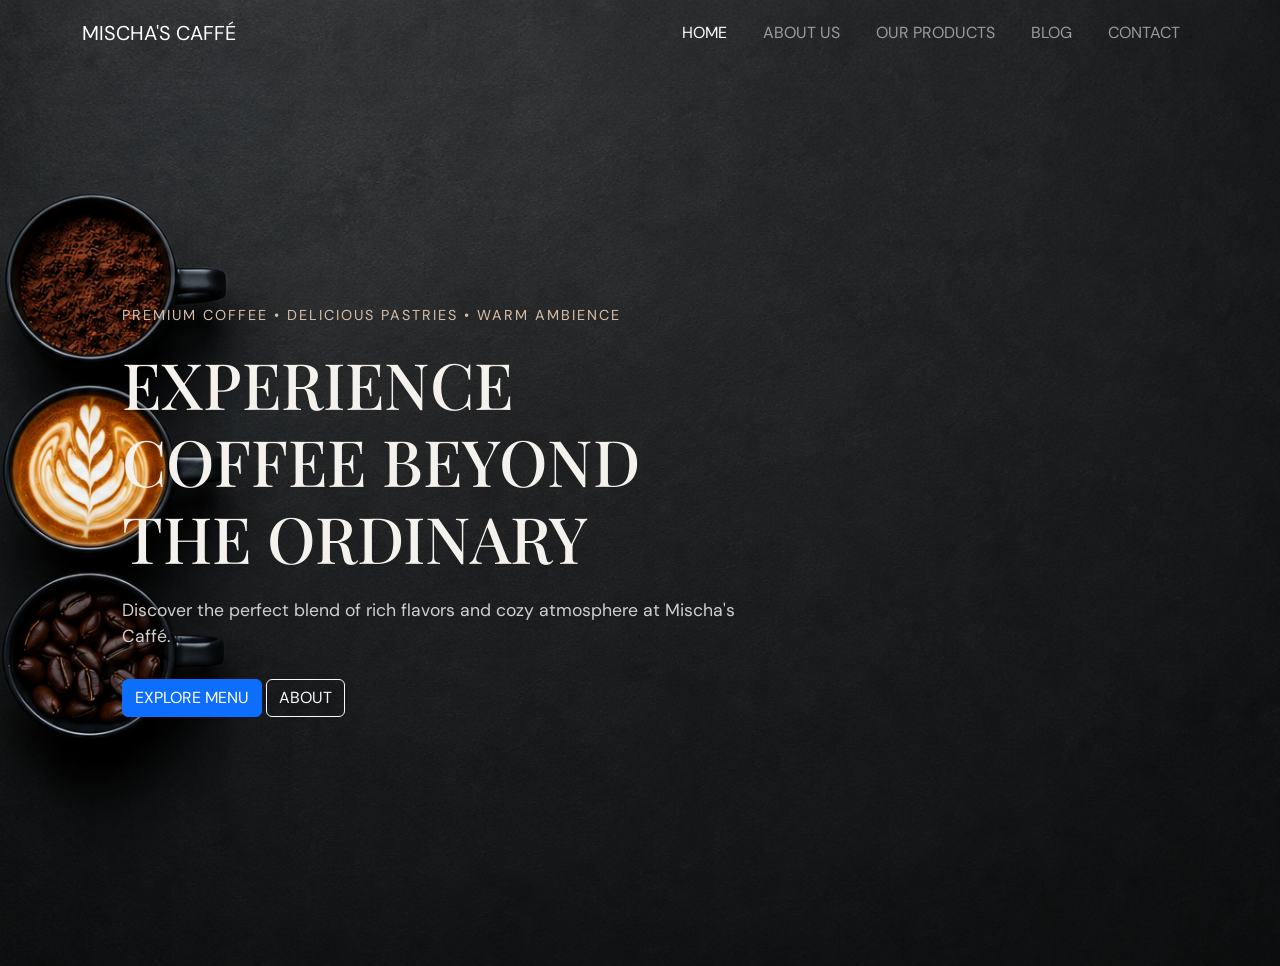
==== index.html @ f5abc42d "Link products page to other pages" ====
<!DOCTYPE html>
<html lang="en">
    <head>
        <meta charset="UTF-8">
        <meta name="viewport" content="width=device-width, initial-scale=1.0">

        <link rel="preconnect" href="https://fonts.googleapis.com">
        <link rel="preconnect" href="https://fonts.gstatic.com" crossorigin>
        <link href="https://fonts.googleapis.com/css2?family=Playfair+Display:wght@400;500;600;700&family=DM+Sans:wght@300;400;500;700&display=swap" rel="stylesheet">

        <link href="https://cdn.jsdelivr.net/npm/bootstrap@5.3.7/dist/css/bootstrap.min.css" rel="stylesheet">

        <link rel="stylesheet" href="css/styles.css">

        <title>Mischa's Caffé</title>
    </head>
    <body>
        <nav class="navbar navbar-expand-lg navbar-dark">
            <div class="container">
                <a class="navbar-brand" href="index.html">MISCHA'S CAFFÉ</a>
                <button class="navbar-toggler" type="button" data-bs-toggle="collapse" data-bs-target="#navbarNav">
                    <span class="navbar-toggler-icon"></span>
                </button>

                <div class="collapse navbar-collapse" id="navbarNav">
                    <ul class="navbar-nav ms-auto">
                        <li class="toplinks">
                            <a class="nav-link active" href="index.html">HOME</a>
                        </li>
                        <li class="toplinks">
                            <a class="nav-link" href="about.html">ABOUT US</a>
                        </li>
                        <li class="toplinks">
                            <a class="nav-link" href="products.html">OUR PRODUCTS</a>
                        </li>
                        <li class="toplinks">
                            <a class="nav-link" href="blog.html">BLOG</a>
                        </li>
                        <li class="toplinks">
                            <a class="nav-link" href="contacts.html">CONTACT</a>
                        </li>
                    </ul>
                </div>
            </div>
        </nav>

        <div class="hero">
                <div class="container">
                    <div class="hero-content">
                        <p class="hero-tagline">
                            PREMIUM COFFEE • DELICIOUS PASTRIES • WARM AMBIENCE
                        </p>
                        <h1 class="hero-heading">
                            EXPERIENCE COFFEE BEYOND THE ORDINARY
                        </h1>
                        <p class="hero-description">
                            Discover the perfect blend of rich flavors and cozy atmosphere at Mischa's Caffé.
                        </p>
                        <div class="hero-buttons">
                            <a href="menu.html" class="btn btn-primary">
                                EXPLORE MENU
                            </a>
                            <a href="about.html" class="btn btn-outline-light">
                                ABOUT
                            </a>
                        </div>
                    </div>
                </div>
        </div>
        <script src="https://cdn.jsdelivr.net/npm/bootstrap@5.3.7/dist/js/bootstrap.bundle.min.js"></script>

        <script src="js/script.js"></script>
    </body>
    
</html>
---- css/styles.css ----
*{
    margin: 0;
    padding: 0;
    box-sizing: border-box;
}

body{
    min-height: 100vh;
    background-image: url("../images/coffeee.png");
    background-size: cover;
    background-position: center;
    background-repeat: no-repeat;
    margin: 0;
    font-family: "DM Sans", sans-serif;
    color: #F5F1EC;
}

h1, h2, h3, h4, h5, h6{
    font-family: "Playfair Display", serif;
}

.hero{
    min-height: 100vh;
    padding: 80px;
    display: flex;
    align-items: center;
}

.hero-content{
    position: relative;
    max-width: 650px;
    width: 100%;
    padding: 0 20px;
}

.hero-tagline{
    color: #D8BFAA;
    letter-spacing: 2px;
    font-size: clamp(0.8rem, 2vw, 0.9rem);
}

.hero-heading{
    font-size: clamp(2.2rem, 5vw, 4rem);
    margin: 20px 0;
    line-height: 1.2;
}

.hero-description{
    font-size: clamp(1rem, 2vw, 1.1rem);
    color: #d0d0d0;
    margin-bottom: 30px;
}

.hero-buttons .btn {
    margin-bottom: 10px;
}

.container{
    background: transparent;
}

.toplinks{
    margin: 5px 10px;
    display: inline-block;
}

.about-hero, .about-content, .contact-hero{
    width: 100%;
    max-width: 750px;
    position: relative;
    padding: 100px 20px 40px 20px;
}



@media(min-width: 768px){
    .hero-content{
        padding-left: 30px;
        padding-right: 0;
    }
    .about-hero, .about-content, .contact-hero{
        padding-left: 30px;
        padding-right: 0;
    }
}

@media(max-width: 991.98px){
    .navbar-collapse{
        background: rgba(0, 0, 0, 0.8);
        padding: 20px;
        border-radius: 8px;
        margin-top: 10px;
    }
    .toplinks{
        display: block;
        margin: 10px 0;
    }
}
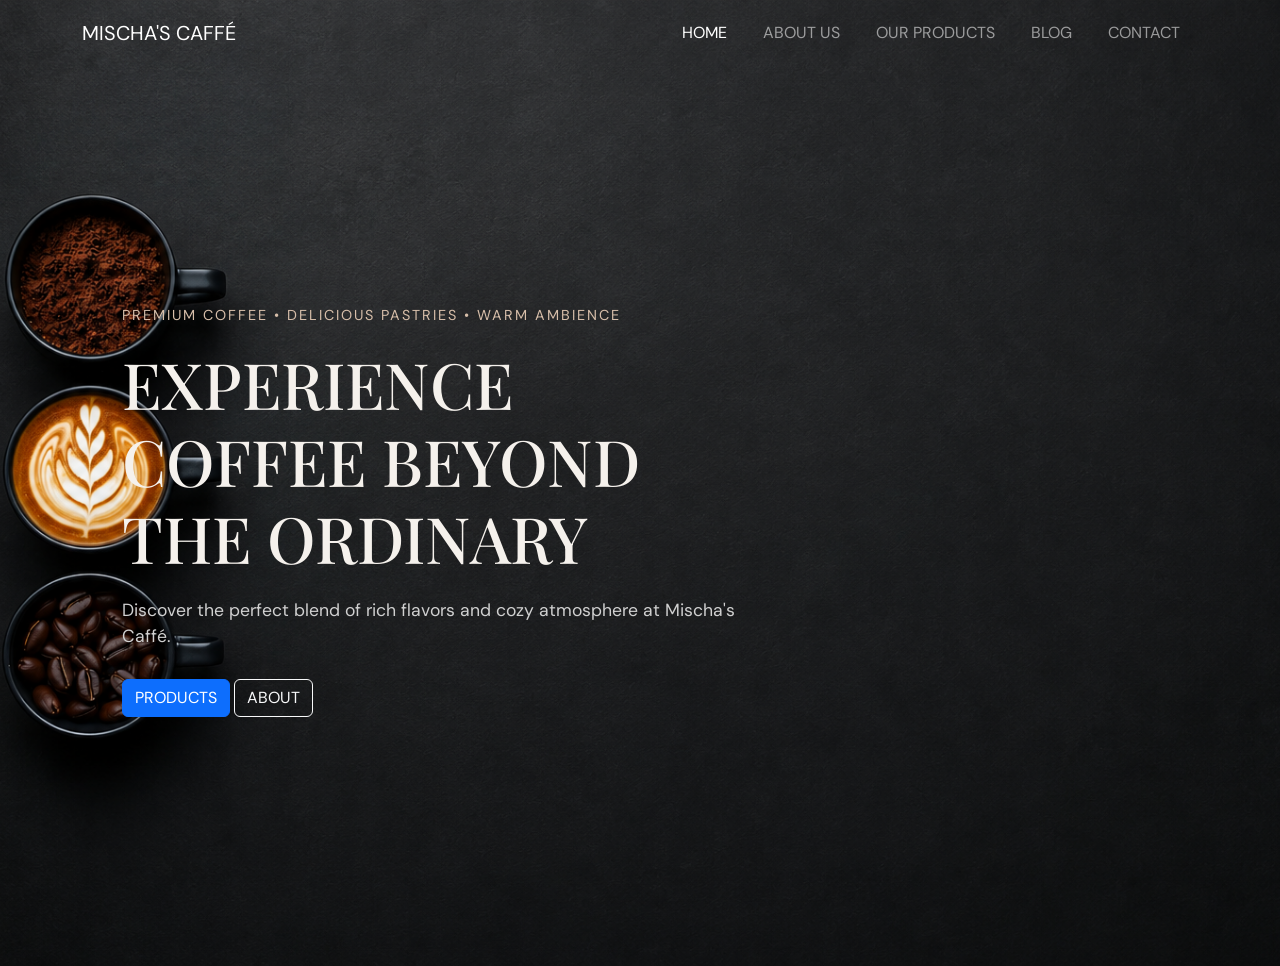
==== commit ab33d57f: "Changed products button name" ====
--- a/index.html
+++ b/index.html
@@ -57,8 +57,8 @@
                             Discover the perfect blend of rich flavors and cozy atmosphere at Mischa's Caffé.
                         </p>
                         <div class="hero-buttons">
-                            <a href="menu.html" class="btn btn-primary">
-                                EXPLORE MENU
+                            <a href="products.html" class="btn btn-primary">
+                                PRODUCTS
                             </a>
                             <a href="about.html" class="btn btn-outline-light">
                                 ABOUT
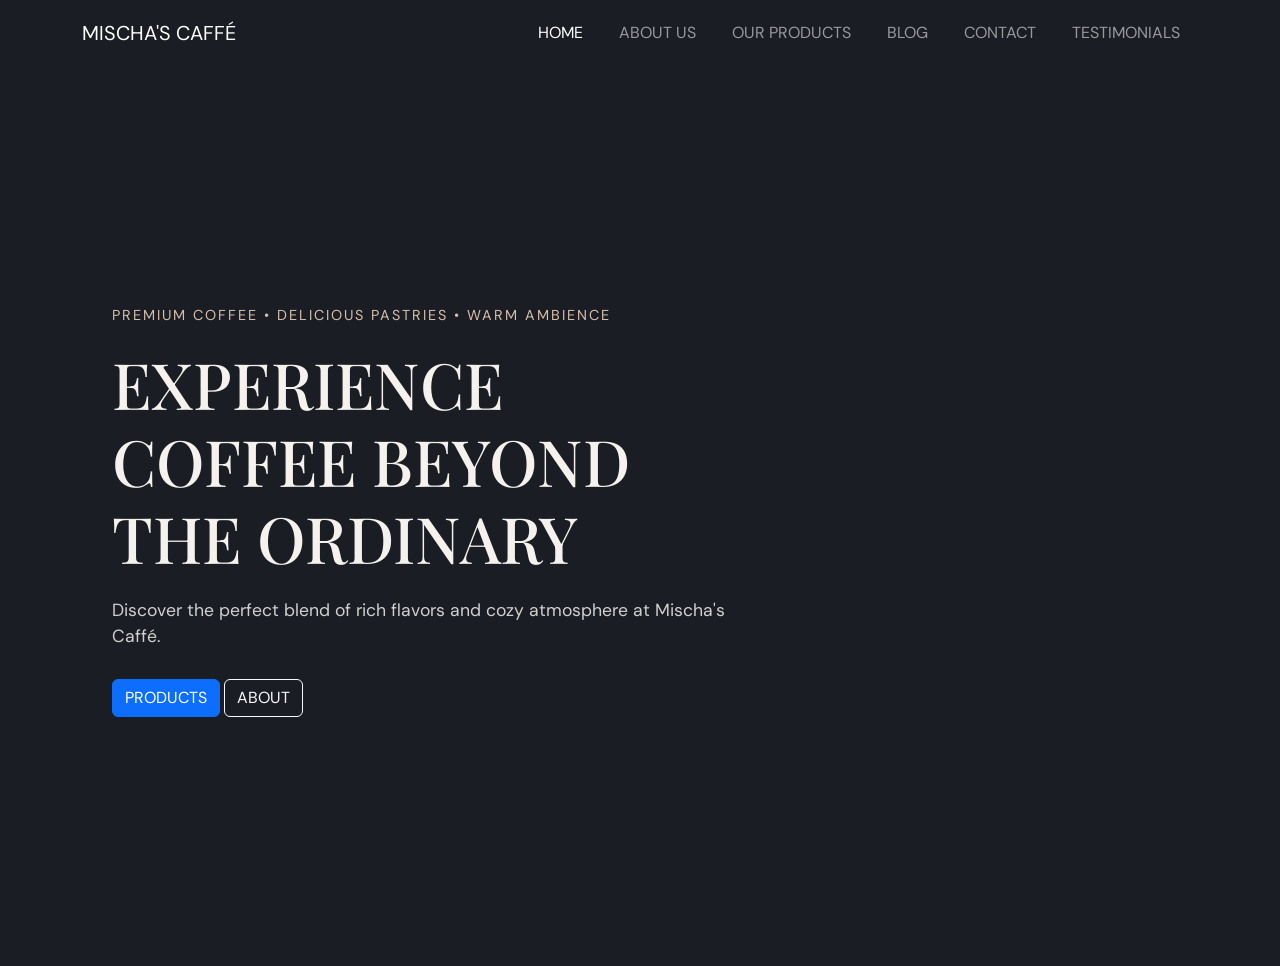
==== commit a3e96513: "Added content to testimonials page" ====
--- a/index.html
+++ b/index.html
@@ -39,6 +39,9 @@
                         <li class="toplinks">
                             <a class="nav-link" href="contacts.html">CONTACT</a>
                         </li>
+                        <li class="toplinks">
+                            <a class="nav-link" href="testimonials.html">TESTIMONIALS</a>
+                        </li>
                     </ul>
                 </div>
             </div>
--- a/css/styles.css
+++ b/css/styles.css
@@ -6,10 +6,7 @@
 
 body{
     min-height: 100vh;
-    background-image: url("../images/coffeee.png");
-    background-size: cover;
-    background-position: center;
-    background-repeat: no-repeat;
+    background-color: #1A1D23;
     margin: 0;
     font-family: "DM Sans", sans-serif;
     color: #F5F1EC;
@@ -21,7 +18,7 @@
 
 .hero{
     min-height: 100vh;
-    padding: 80px;
+    padding: 40px;
     display: flex;
     align-items: center;
 }
@@ -68,10 +65,57 @@
     width: 100%;
     max-width: 750px;
     position: relative;
-    padding: 100px 20px 40px 20px;
+    padding: 20px 20px 40px 20px;
 }
 
+.products-section{
+    padding: 20px 0;
+    background: transparent;
+}
 
+.section-title{
+    text-align: center;
+    margin-bottom: 60px;
+    color: #D8BFAA;
+}
+
+.menu-card{
+    background: #1A1D23;
+    border-radius: 20px;
+    overflow: hidden;
+    transition: 0.3s;
+    height: 100%;
+}
+
+.menu-card:hover{
+    transform: translateY(-5px);
+    box-shadow:
+        0 10px 30px rgba(0,0,0,0.3);
+}
+
+.menu-card img{
+    width: 100%;
+    height: 180px;
+    object-fit: cover;
+}
+
+.menu-card h3{
+    padding: 15px 15px 5px;
+    font-size: 1.2rem;
+}
+
+.menu-card p{
+    padding: 0 15px;
+    font-size: 0.9rem;
+    color: #cfcfcf;
+}
+
+.menu-card span{
+    display: block;
+    padding: 15px;
+    color: #D8BFAA;
+    font-weight: 700;
+}
 
 @media(min-width: 768px){
     .hero-content{
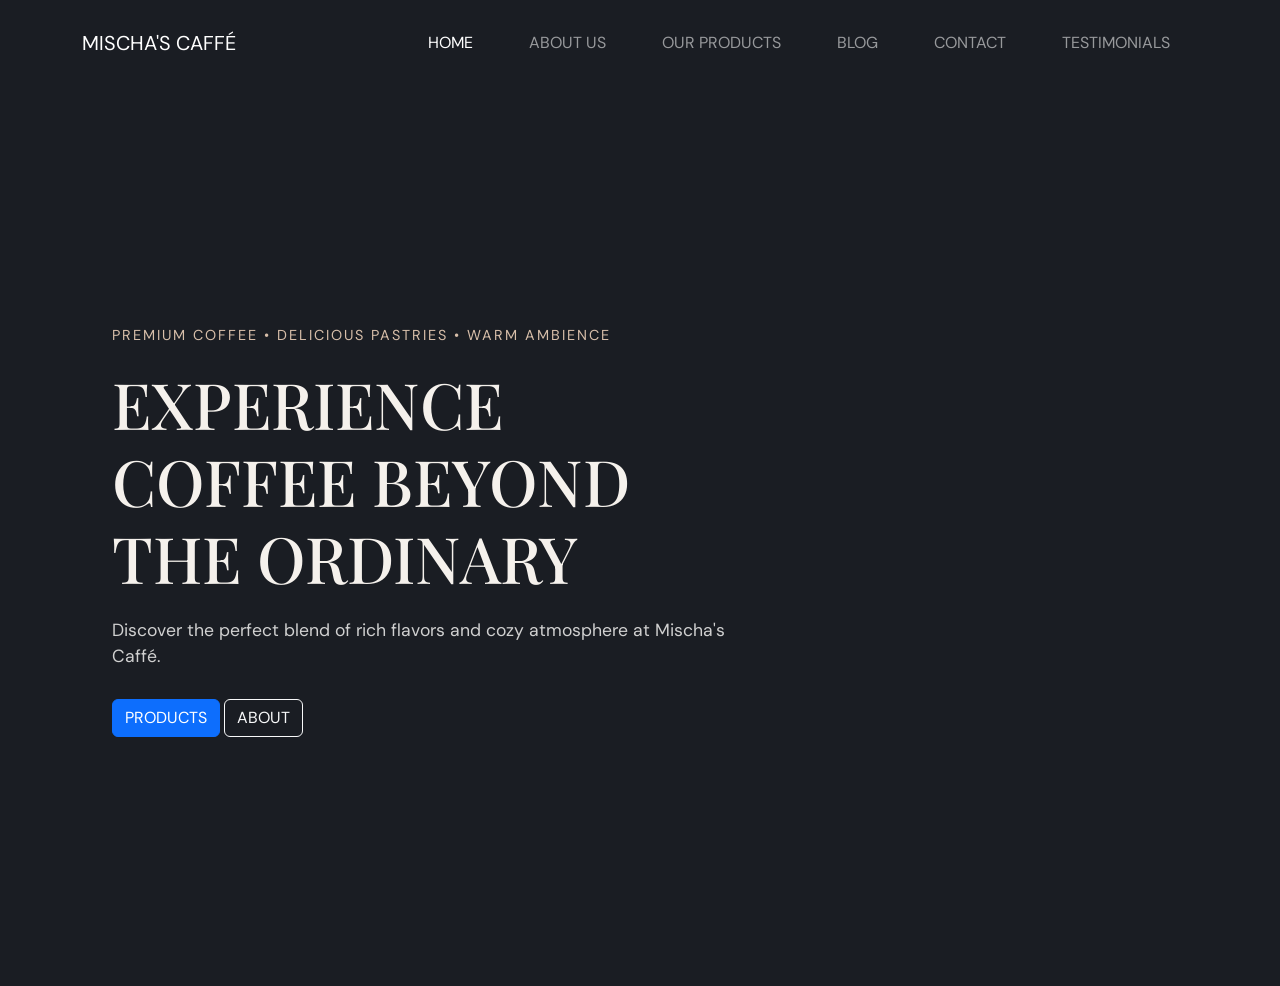
==== commit 490e7224: "Added favicon to each page and adjusted padding on some sections of product page" ====
--- a/index.html
+++ b/index.html
@@ -13,6 +13,7 @@
         <link rel="stylesheet" href="css/styles.css">
 
         <title>Mischa's Caffé</title>
+        <link rel="icon" type="image/x-icon" href="images/favicon.png">
     </head>
     <body>
         <nav class="navbar navbar-expand-lg navbar-dark">
--- a/css/styles.css
+++ b/css/styles.css
@@ -58,6 +58,7 @@
 
 .toplinks{
     margin: 5px 10px;
+    padding: 10px;
     display: inline-block;
 }
 
@@ -69,7 +70,7 @@
 }
 
 .products-section{
-    padding: 20px 0;
+    padding: 30px 0;
     background: transparent;
 }
 
@@ -140,3 +141,153 @@
         margin: 10px 0;
     }
 }
+
+.testimonials{
+    padding: 20px 0;
+    background: transparent;
+}
+
+.testimonials-image img{
+    display: flex;
+    justify-content: center;
+    width: 100%;
+    max-width: 320px;
+    height: 320px;
+    border-radius: 20px;
+    object-fit: cover;
+}
+
+.testimonials-image:hover{
+    transform: translateY(-5px);
+    box-shadow:
+        0 10px 30px rgba(0,0,0,0.3);
+}
+.testimonials-content:hover{
+    transform: translateY(-5px);
+    box-shadow:
+        0 10px 30px rgba(0,0,0,0.3);
+}
+
+.testimonials-content{
+    padding: 20px;
+}
+
+.testimonials-tag{
+    color: #D8BFAA;
+    letter-spacing: 2px;
+    font-size: 2rem;
+}
+
+.testimonials-content h2{
+    font-size:2.5rem;
+    margin:15px 0 25px;
+}
+
+.stars{
+    color:#D8BFAA;
+    font-size:1.3rem;
+    margin-bottom:20px;
+}
+
+.testimonial-text{
+    font-size:1.1rem;
+    line-height:1.8;
+    color:#d0d0d0;
+}
+
+.testimonials-content h5{
+    margin-top:25px;
+    margin-bottom:0;
+}
+
+.testimonials-content span{
+    color:#999;
+}
+
+.coffee-facts{
+    padding: 20px 0;
+    background: transparent;
+}
+
+.fact-item{
+    margin-bottom:20px;
+}
+
+.fact-image{
+    width:100%;
+    height:350px;
+    object-fit:cover;
+    border-radius:20px;
+    transition:0.3s;
+}
+
+.fact-image:hover{
+    transform:scale(1.03);
+}
+
+.fact-number{
+    color:#D8BFAA;
+    letter-spacing:2px;
+    font-size:0.9rem;
+}
+
+.fact-item h2{
+    font-size:2.8rem;
+    margin:15px 0;
+}
+
+.fact-item p{
+    font-size:1.1rem;
+    color:#d0d0d0;
+    line-height:1.8;
+}
+
+.contact-section{
+    padding:20px 0;
+}
+
+.section-tag{
+    color:#D8BFAA;
+    letter-spacing:2px;
+}
+
+.contact-info{
+    background:#1A1D23;
+    padding:30px;
+    border-radius:20px;
+}
+
+.contact-info h3{
+    margin-bottom:25px;
+}
+
+.contact-info p{
+    margin-bottom:20px;
+    color:#d0d0d0;
+}
+
+.contact-form .form-control{
+    background:#D8BFAA;
+    border:none;
+    color:white;
+    padding:15px;
+    border-radius:12px;
+}
+
+.contact-form .form-control:focus{
+    box-shadow:none;
+    border:1px solid #D8BFAA;
+}
+
+.submit-btn{
+    background:#D8BFAA;
+    color:#0F1115;
+    padding:8px 10px;
+    border:none;
+    border-radius:12px;
+    font-weight:700;
+}
+
+.submit-btn:hover{
+    background:#C8A991;
+}
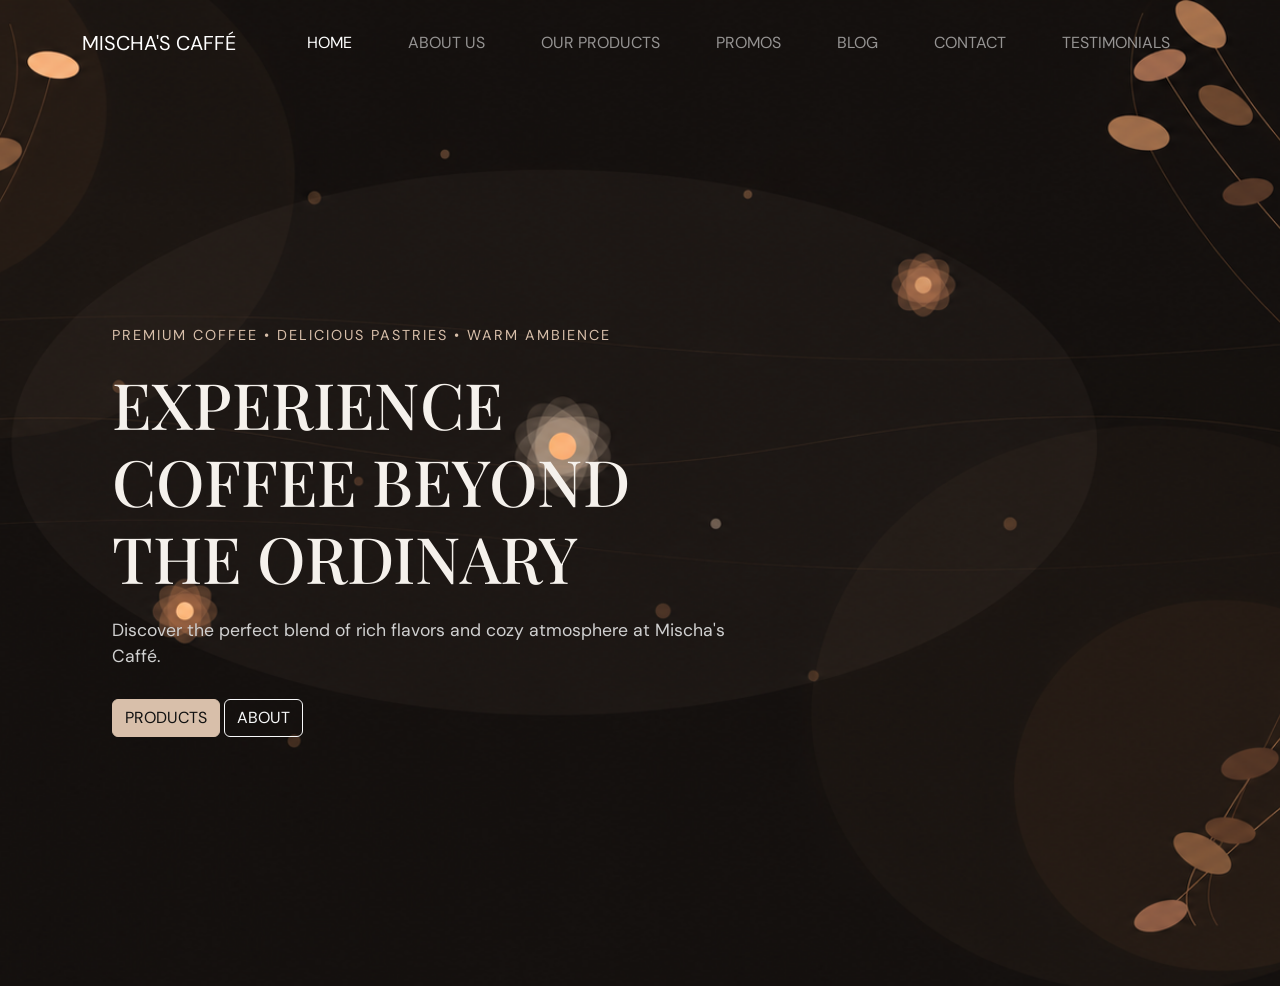
==== commit 4ec77b37: "Added promos page to all pages" ====
--- a/index.html
+++ b/index.html
@@ -33,6 +33,9 @@
                         </li>
                         <li class="toplinks">
                             <a class="nav-link" href="products.html">OUR PRODUCTS</a>
+                        </li>
+                        <li class="toplinks">
+                            <a class="nav-link" href="promos.html">PROMOS</a>
                         </li>
                         <li class="toplinks">
                             <a class="nav-link" href="blog.html">BLOG</a>
--- a/css/styles.css
+++ b/css/styles.css
@@ -6,7 +6,11 @@
 
 body{
     min-height: 100vh;
-    background-color: #1A1D23;
+    /*background-color: #1A1D23;*/
+    background-image: url("../images/desktop-background.png");
+    background-position: center;
+    background-repeat: no-repeat;
+    background-size: cover;
     margin: 0;
     font-family: "DM Sans", sans-serif;
     color: #F5F1EC;
@@ -62,7 +66,23 @@
     display: inline-block;
 }
 
-.about-hero, .about-content, .contact-hero{
+.btn-primary{
+    background-color: #D8BFAA;
+    border-color: #D8BFAA;
+    color: #111;
+}
+
+.btn-primary:hover{
+    background-color: #C8A991;
+    border-color: #C8A991;
+    color: #111;
+}
+
+.btn-outline-light:hover{
+    color: #111;
+}
+
+.about-hero, .contact-hero{
     width: 100%;
     max-width: 750px;
     position: relative;
@@ -90,8 +110,7 @@
 
 .menu-card:hover{
     transform: translateY(-5px);
-    box-shadow:
-        0 10px 30px rgba(0,0,0,0.3);
+    box-shadow: 0 10px 30px rgba(0,0,0,0.3);
 }
 
 .menu-card img{
@@ -123,7 +142,7 @@
         padding-left: 30px;
         padding-right: 0;
     }
-    .about-hero, .about-content, .contact-hero{
+    .about-hero, .contact-hero{
         padding-left: 30px;
         padding-right: 0;
     }
@@ -290,4 +309,132 @@
 
 .submit-btn:hover{
     background:#C8A991;
+}
+
+#errorMessage{
+    color: #ff6b6b;
+    margin-bottom: 15px;
+    font-weight: 500;
+}
+
+.story-section{
+    padding:20px 0;
+}
+
+.story-image{
+    width:100%;
+    height:500px;
+    object-fit:cover;
+    border-radius:20px;
+}
+
+.values-section{
+    padding:20px 0;
+}
+
+.value-card{
+    background:#1A1D23;
+    padding:30px;
+    text-align:center;
+    border-radius:20px;
+    height:100%;
+    transition:0.3s;
+}
+
+.value-card:hover{
+    transform:translateY(-5px);
+}
+
+.value-card h3{
+    font-size:2.5rem;
+}
+
+.mission-section{
+    padding:20px 0;
+}
+
+.mission-text{
+    max-width:700px;
+    margin:auto;
+    color:#d0d0d0;
+}
+
+.offers-hero{
+    padding:30px 0 80px;
+    text-align:center;
+}
+
+.offers-hero h1{
+    font-size:4rem;
+    margin:20px 0;
+}
+
+.hero-subtitle{
+    max-width:700px;
+    margin:auto;
+    color:#d0d0d0;
+}
+
+.featured-offer{
+    padding: 15px 0;
+}
+
+.featured-image{
+    width:100%;
+    height:450px;
+    object-fit:cover;
+    border-radius:20px;
+}
+
+.weekly-offers{
+    padding:20px 0;
+}
+
+.offer-card{
+    background:#1A1D23;
+    border-radius:20px;
+    overflow:hidden;
+    box-shadow:0 8px 20px rgba(0,0,0,0.25);
+    transition:transform .3s ease, box-shadow .3s ease;
+}
+
+.offer-card:hover{
+    transform:translateY(-8px);
+    box-shadow:0 12px 30px rgba(0,0,0,0.35);
+}
+
+.offer-card img{
+    width:100%;
+    height:220px;
+    object-fit:cover;
+}
+
+.offer-card h4{
+    margin-top:20px;
+}
+
+.offer-card p{
+    margin:15px;
+    color:#d0d0d0;
+}
+
+.offer-card span{
+    display:block;
+    margin-bottom:20px;
+    color:#D8BFAA;
+    font-weight:600;
+}
+
+.loyalty{
+    padding: 20px 0;
+    text-align:center;
+}
+
+.loyalty h2{
+    margin:20px 0;
+}
+
+.loyalty p{
+    color:#d0d0d0;
+    font-size:1.2rem;
 }
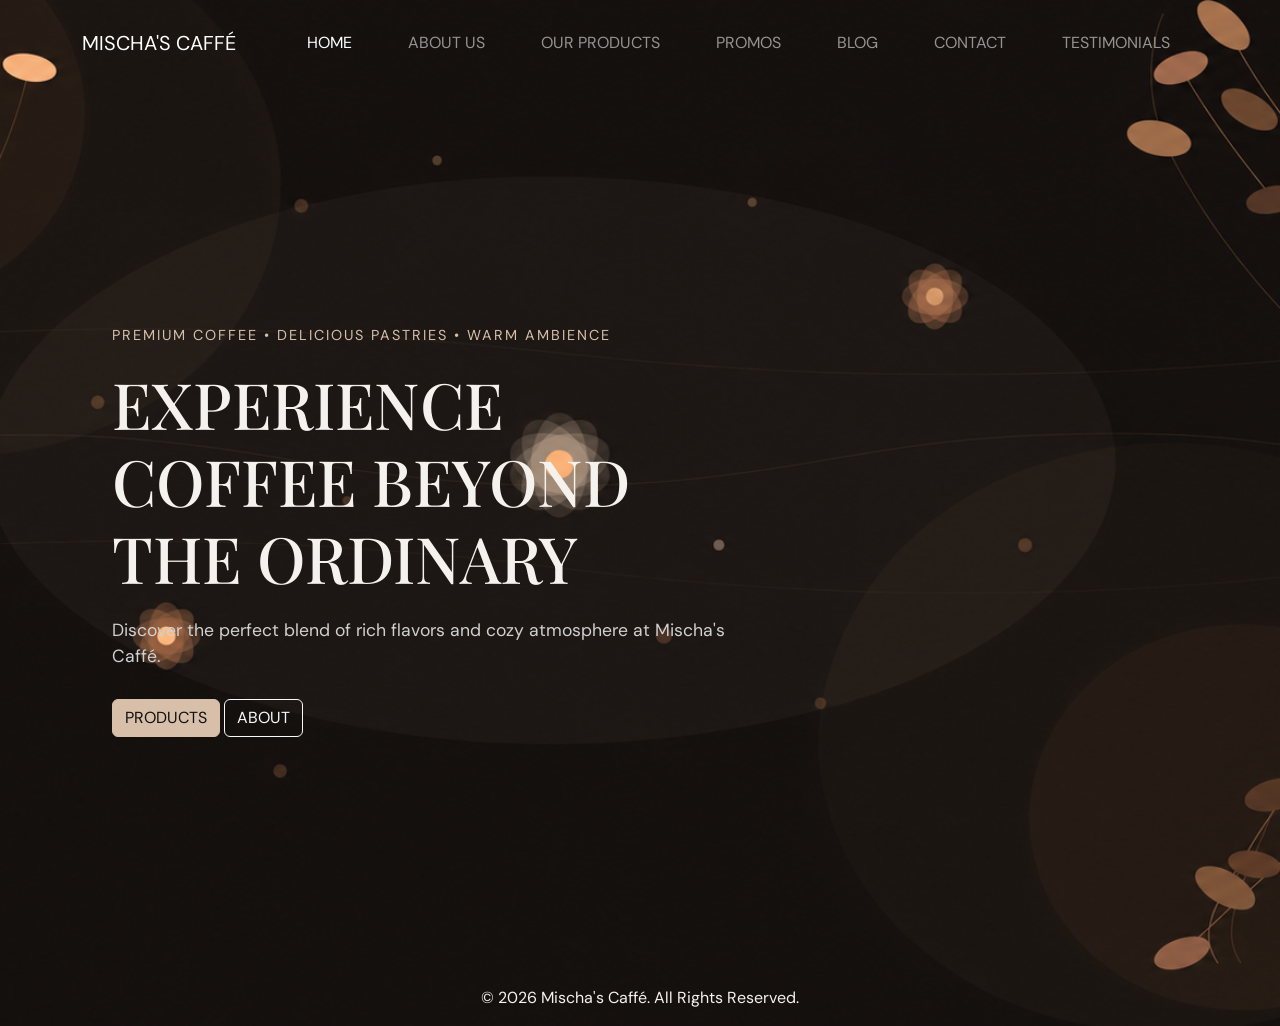
==== commit 58076765: "Added footer to each page and added current year to the footer using javascript" ====
--- a/index.html
+++ b/index.html
@@ -74,6 +74,13 @@
                     </div>
                 </div>
         </div>
+        <footer class="footer">
+            <div class="container text-center">
+                <p>
+                    © <span id="year"></span> Mischa's Caffé. All Rights Reserved.
+                </p>
+            </div>
+        </footer>
         <script src="https://cdn.jsdelivr.net/npm/bootstrap@5.3.7/dist/js/bootstrap.bundle.min.js"></script>
 
         <script src="js/script.js"></script>
--- a/css/styles.css
+++ b/css/styles.css
@@ -437,4 +437,39 @@
 .loyalty p{
     color:#d0d0d0;
     font-size:1.2rem;
+}
+
+.coffee-section{
+    padding: 20px;
+}
+
+.tea-section{
+    padding: 20px;
+}
+.collection-card{
+    background:#1A1D23;
+    border-radius:20px;
+    overflow:hidden;
+    text-align:center;
+    height:100%;
+    transition:.3s;
+}
+
+.collection-card img{
+    width:100%;
+    height:250px;
+    object-fit:cover;
+}
+
+.collection-card:hover{
+    transform:translateY(-8px);
+}
+
+.collection-card h4{
+    margin:20px 0 10px;
+}
+
+.collection-card p{
+    padding:0 20px 20px;
+    color:#d0d0d0;
 }
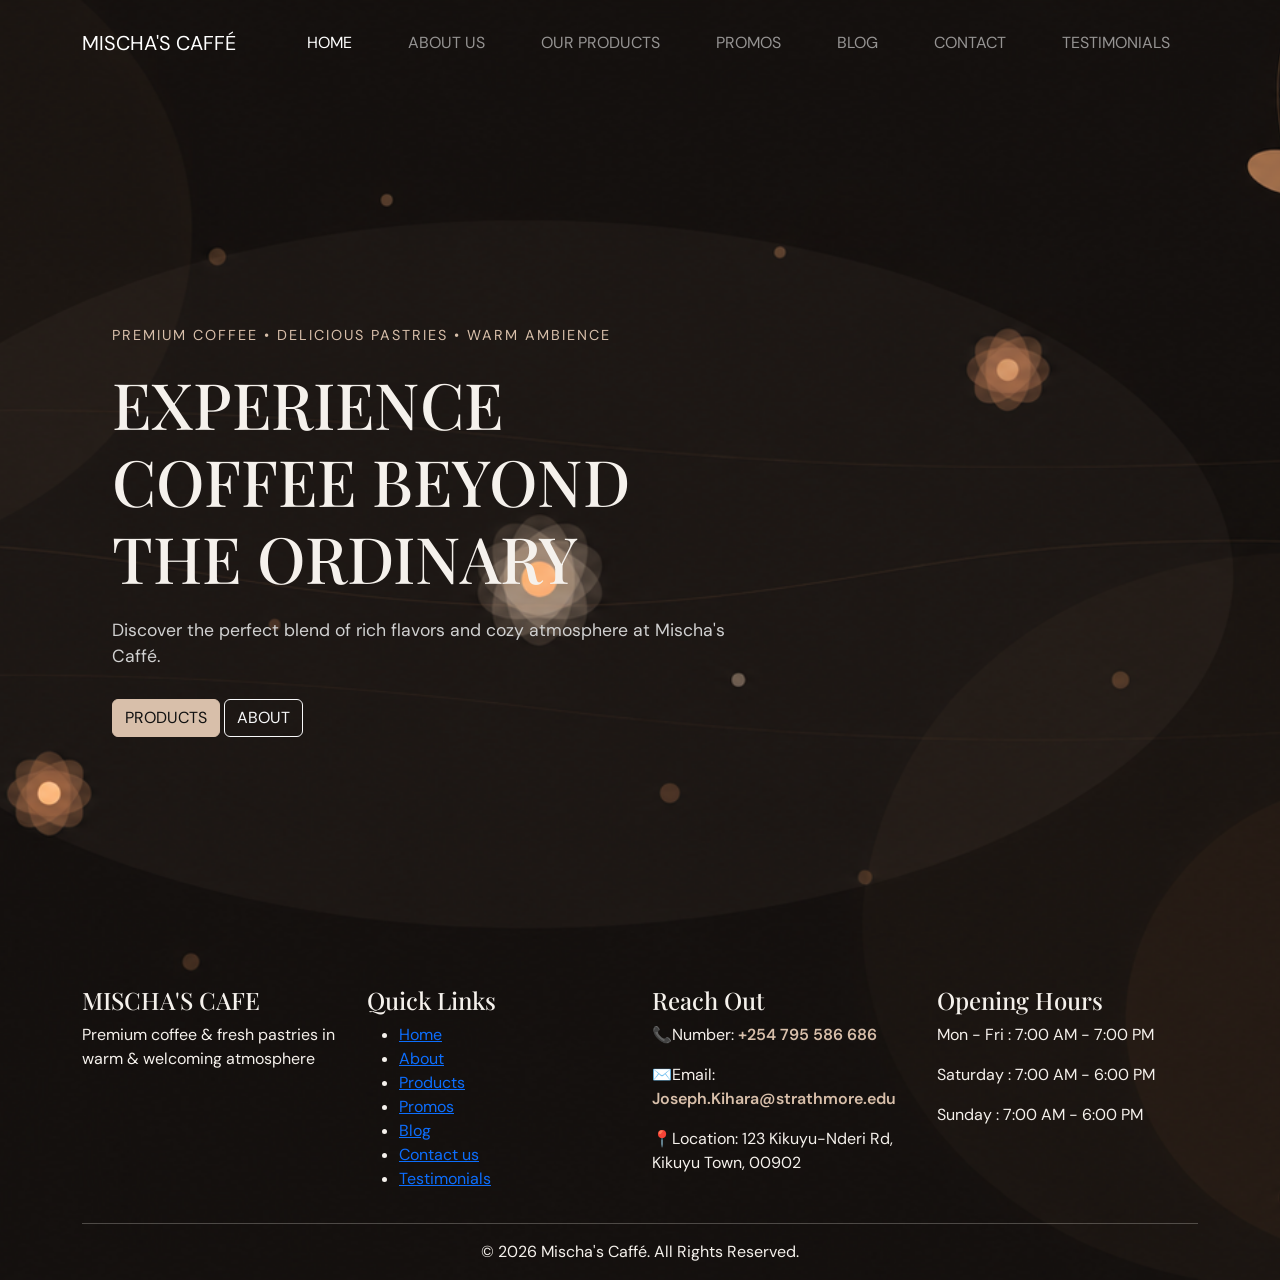
==== commit ce003c4f: "Modified the footer further" ====
--- a/index.html
+++ b/index.html
@@ -75,10 +75,43 @@
                 </div>
         </div>
         <footer class="footer">
-            <div class="container text-center">
-                <p>
-                    © <span id="year"></span> Mischa's Caffé. All Rights Reserved.
-                </p>
+            <div class="container">
+                <div class="row gy-4">
+                    <div class="col-md-6 col-lg-3">
+                        <h4>MISCHA'S CAFE</h4>
+                        <p>Premium coffee & fresh pastries in warm & welcoming atmosphere</p>
+                    </div>
+                    <div class="col-md-6 col-lg-3">
+                        <h4>Quick Links</h4>
+                        <ul class="footer-links">
+                            <li><a href="index.html">Home</a></li>
+                            <li><a href="about.html">About</a></li>
+                            <li><a href="products.html">Products</a></li>
+                            <li><a href="promos.html">Promos</a></li>
+                            <li><a href="blog.html">Blog</a></li>
+                            <li><a href="contacts.html">Contact us</a></li>
+                            <li><a href="testimonials.html">Testimonials</a></li>
+                        </ul>
+                    </div>
+                    <div class="col-md-6 col-lg-3">
+                        <h4>Reach Out</h4>
+                        <p>📞Number: <span id="phoneNumber" class="copy-text"> +254 795 586 686</span></p>
+                        <p>✉️Email: <span id="emailAddress" class="copy-text"> Joseph.Kihara@strathmore.edu</span></p>
+                        <p>📍Location: 123 Kikuyu-Nderi Rd, Kikuyu Town, 00902</p>
+                    </div>
+                    <div class="col-md-6 col-lg-3">
+                        <h4>Opening Hours</h4>
+                        <p>Mon - Fri : 7:00 AM - 7:00 PM</p>
+                        <p>Saturday : 7:00 AM - 6:00 PM</p>
+                        <p>Sunday : 7:00 AM - 6:00 PM</p>
+                    </div>
+                </div>
+                <hr>
+                <div class="footer-bottom text-center">
+                    <p>
+                        © <span id="year"></span> Mischa's Caffé. All Rights Reserved.
+                    </p>
+                </div>
             </div>
         </footer>
         <script src="https://cdn.jsdelivr.net/npm/bootstrap@5.3.7/dist/js/bootstrap.bundle.min.js"></script>
--- a/css/styles.css
+++ b/css/styles.css
@@ -274,6 +274,7 @@
     background:#1A1D23;
     padding:30px;
     border-radius:20px;
+    width: 300px;
 }
 
 .contact-info h3{
@@ -283,6 +284,18 @@
 .contact-info p{
     margin-bottom:20px;
     color:#d0d0d0;
+}
+
+.copy-text{
+    color:#D8BFAA;
+    cursor:pointer;
+    transition:0.3s;
+    font-weight:600;
+}
+
+.copy-text:hover{
+    color:#F5F1EC;
+    text-decoration:underline;
 }
 
 .contact-form .form-control{
@@ -472,4 +485,5 @@
 .collection-card p{
     padding:0 20px 20px;
     color:#d0d0d0;
-}+}
+
